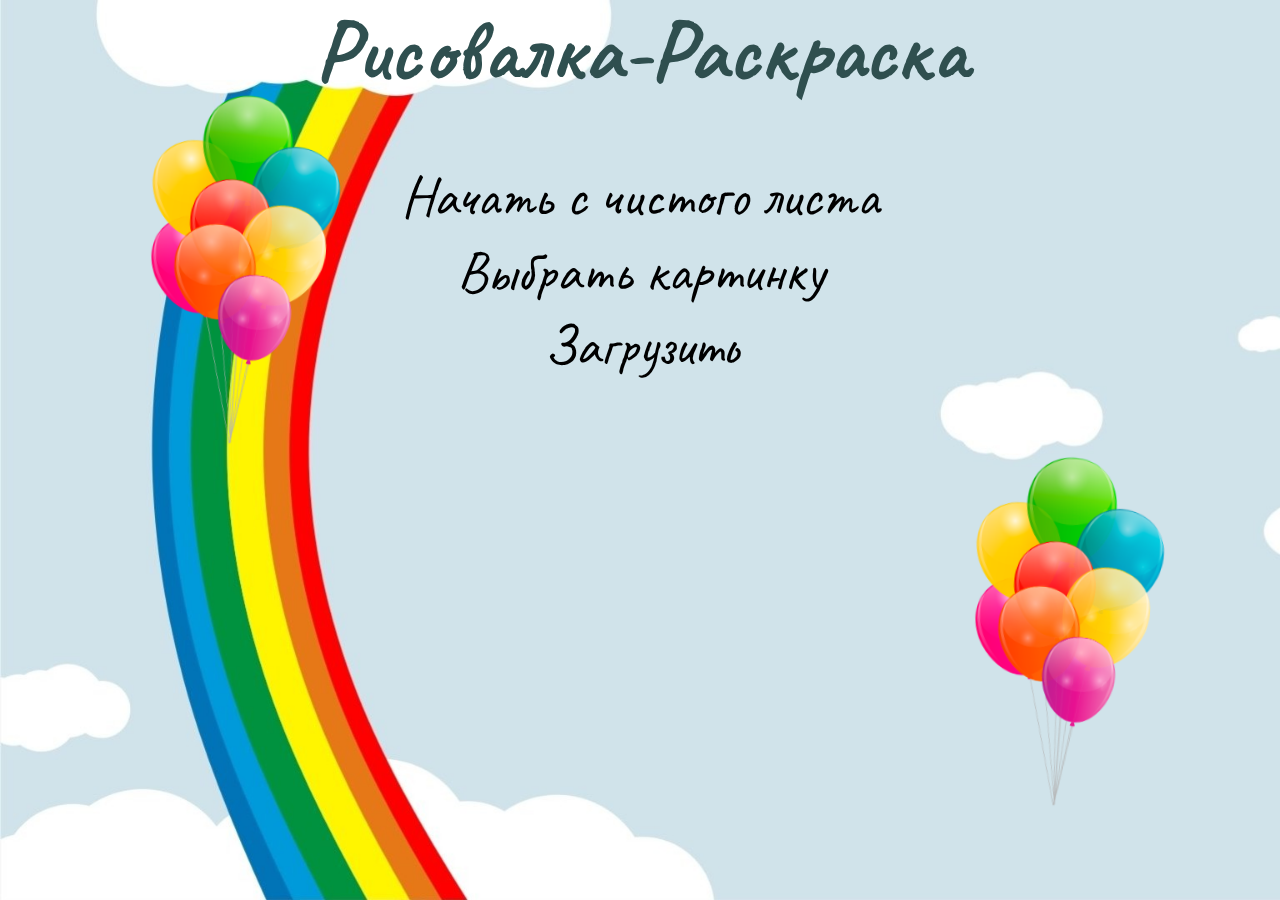
==== index.html @ acdff7d0 "first commit" ====
<!DOCTYPE html>
<html lang="en">
<head>
    <meta charset="UTF-8">
    <meta name="viewport" content="width=device-width, initial-scale=1.0">
    <meta http-equiv="X-UA-Compatible" content="ie=edge">
    <link rel="stylesheet" href="css/normalize.css">
    <link rel="stylesheet" href="css/style.css">
    <link rel="stylesheet" href="css/media.css">
    
    <link href="https://fonts.googleapis.com/css?family=Caveat:400,700&display=swap&subset=cyrillic" rel="stylesheet">
    <title>Раскраска</title>
    <script src="js/jquery-3.4.1.min.js"></script>
</head>
<body>
    <div class="main">
        <header>
            <h1>Рисовалка-Раскраска</h1>
        </header>
        <div id='IPage'>
            <!-- <p><span>Начать с чистого листа</span></p>
            <p><span>Выбрать картинку</span></p>
            <p><span>Загрузить</span></p> -->
        </div>
        <img src="img/vozdushnyye-shary.png"  alt="" id="ball1">
        <img src="img/vozdushnyye-shary.png"  alt="" id="ball2">

    </div>


    
    <script src="js/spa.js"></script>
    <script src="js/script.js"></script>
    <script src="js/ballAnim.js"></script>
</body>
</html>
---- css/style.css ----
html {
    font-size: 9px;
}
.main {
    width: 100vw;
    height: 100vh;
    background: url("../img/main_bg.jpg") no-repeat;
    background-size: cover;
    position: relative;
}
 h1 {
    font-family: 'Caveat', cursive;
    color: darkslategray;
    text-align: center;
    font-size: 87px;
    margin: 0;
    /* background-color: antiquewhite; */
}
.mainMenu {
    margin-top: 5%;
    font-family: 'Caveat', cursive;
    text-align: center;
}
.mainMenu span {
    display: inline-block;
    transition: transform 0.5s;
    font-size: 57px;
}
.mainMenu span:hover {
    transform: scale(1.2);
    cursor: pointer;
}
#ball1,#ball2{
    position: absolute;
    width: 200px;
    z-index: 1;
}
#ball1 {
    top: 10%;
    left: 10%;
}
#ball2 {
    bottom: 10%;
    right: 10%;
}
.canvas {
    position: relative;
    width: 60vw;
    height: 60vh;
    margin: 0 20% 0 15%;
    z-index: 5;
    background-color: white;
}
.canv {
    position: absolute;
    top: 0;
    left: 0;
    border: 1px solid black;
    width: 60vw;
    height: 60vh;
    margin: 0 auto;
}
.canv1 {
    position: absolute;
    top: 0;
    left: 0;
    border: 1px solid black;
    margin: 0 auto;
}
.rightPanel .selected {
    background:  url(../img/tb_72.png) dimgray;
}
.bottomPanel .selected {
    background:  url(../img/all-brushes.png) dimgray;
    background-size: cover;
}
.rightPanel {
    position: absolute;
    height: 60vh;
    right: -74px;
    border: 1px solid black;
    background-color: beige;
}
.rightPanel div {
    width: 72px;
    height: 72px;
    background: url("../img/tb_72.png");
}
.rightPanel div:hover {
    background:  url(../img/tb_72.png) dimgray;
    
}
.rightPanel .brushElem,
.rightPanel .brushElem:hover,
.rightPanel .brushElem:active {
    background-position: 70px -83px;
}
.rightPanel .coloring,
.rightPanel .coloring:hover,
.rightPanel .coloring:active {
    background-position: 66px -7px;
}
.bottomPanel {
    display: flex;
    flex-wrap: wrap;
    width: calc(60vw + 72px);
    position: absolute;
    bottom: -118px;
    border: 1px solid black;
    height: 13rem;
    background: beige;
}
.bottomPanel div {
    width: 5rem;
    height: 5rem;
    /* border: 1px solid black; */
    background: url("../img/all-brushes.png");
    background-size: cover;
}
.bottomPanel div:hover {
    background:  url(../img/all-brushes.png) dimgray;
    background-size: cover;
}
---- css/media.css ----
@media screen and (max-width: 1200px) {
    h1 {
        font-size: 65px;
    }
    .mainMenu {
        margin-top: 15%;
    }
    .mainMenu span {
        font-size: 47px;
    }
    #ball1,#ball2{
        width: 150px;
    }
}
@media screen and (max-width: 900px) {
    html {
        font-size: 6px;
    }
    h1 {
        font-size: 55px;
    }
    .mainMenu {
        margin-top: 25%;
    }
    .mainMenu span {
        font-size: 42px;
    }
    #ball1,#ball2{
        width: 120px;
    }
    .bottomPanel {
        bottom: -73px;
    }
    /* .canvas {
        width: 75vw;
        height: 70vh;
        margin: 0 20% 0 8%;
    }
    .canv {
        width: 75vw;
        height: 70vh;
    } */
}
@media screen and (max-width: 600px) {
    html {
        font-size: 6px;
    }
    h1 {
        font-size: 45px;
    }
    .mainMenu {
        margin-top: 35%;
    }
    .mainMenu span {
        font-size: 36px;
    }
    #ball1,#ball2{
        width: 100px;
    }
    .canvas {
        width: 75vw;
        height: 70vh;
        margin: 0 20% 0 8%;
    }
    .canv {
        width: 75vw;
        height: 70vh;
    }
    .rightPanel .selected {
        background:  url(../img/tb_36.png) dimgray;
    }
    .rightPanel div {
        width: 36px;
        height: 36px;
        background: url("../img/tb_36.png");
    }
    .rightPanel div:hover {
        background:  url(../img/tb_36.png) dimgray;
    }
    .rightPanel {
        height: 70vh;
        right: -38px;
    }
    .rightPanel .brushElem,
    .rightPanel .brushElem:hover,
    .rightPanel .brushElem:active {
        background-position: 35px -38px;
    }
    .rightPanel .coloring,
    .rightPanel .coloring:hover,
    .rightPanel .coloring:active {
        background-position: 35px -3px;
    }
    .bottomPanel {
        width: calc(75vw + 36px);
        bottom: -73px;
    }

}
@media screen and (max-width: 420px) {
    html {
        font-size: 6px;
    }
    h1 {
        font-size: 30px;
    }
    .mainMenu {
        margin-top: 40%;
    }
    .mainMenu span {
        font-size: 30px;
    }
    #ball1,#ball2{
        width: 70px;
    }
    .canvas {
        width: 75vw;
        height: 70vh;
        margin: 0 20% 0 8%;
    }
    .canv {
        width: 75vw;
        height: 70vh;
    }
    .rightPanel .selected {
        background:  url(../img/tb_36.png) dimgray;
    }
    .rightPanel div {
        width: 36px;
        height: 36px;
        background: url("../img/tb_36.png");
    }
    .rightPanel div:hover {
        background:  url(../img/tb_36.png) dimgray;
    }
    .rightPanel {
        height: 70vh;
        right: -38px;
    }
    .rightPanel .brushElem,
    .rightPanel .brushElem:hover,
    .rightPanel .brushElem:active {
        background-position: 35px -38px;
    }
    .rightPanel .coloring,
    .rightPanel .coloring:hover,
    .rightPanel .coloring:active {
        background-position: 35px -3px;
    }
    .bottomPanel {
        width: calc(75vw + 36px);
        bottom: -73px;
    }
}
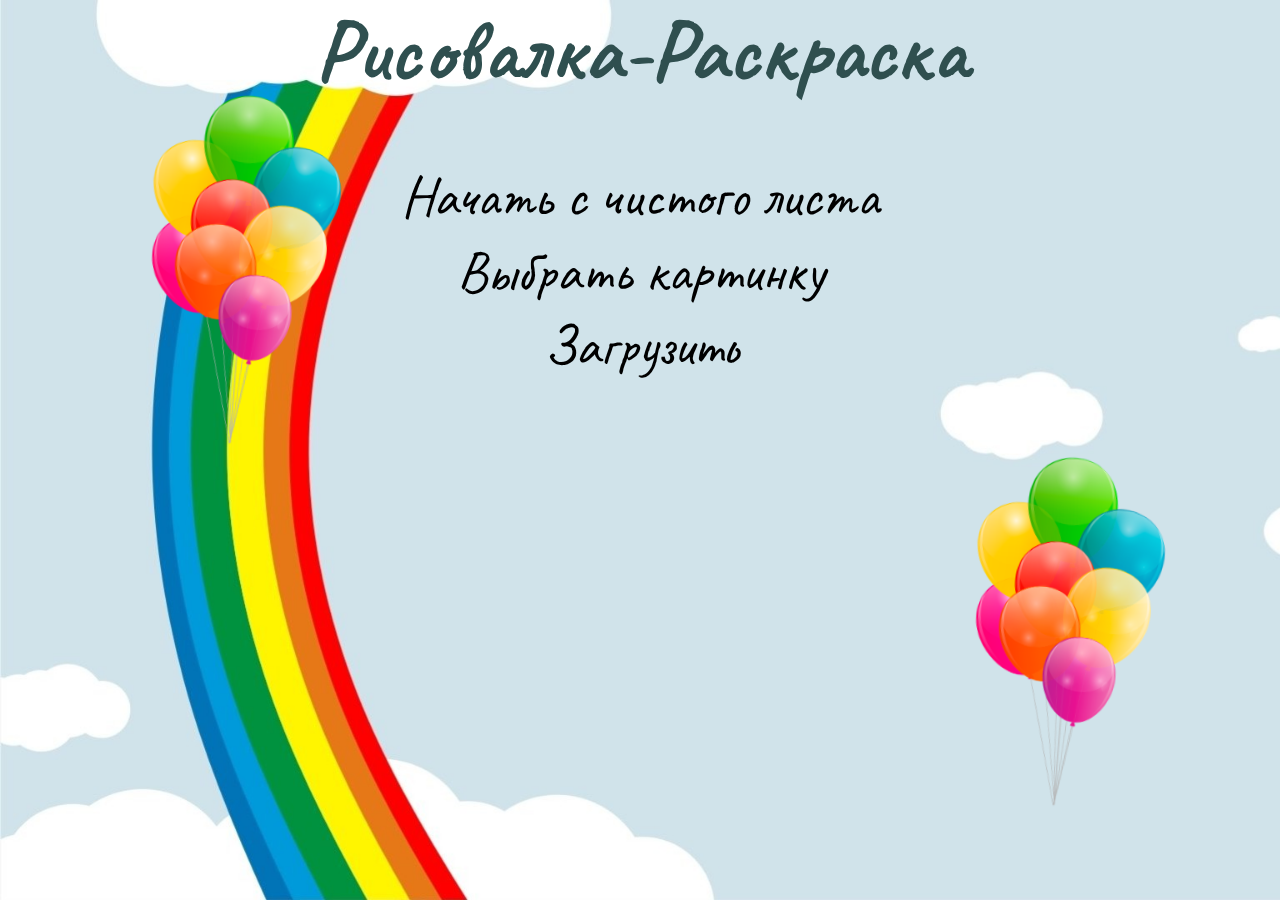
==== commit 1e5ba86a: "first commit" ====
--- a/index.html
+++ b/index.html
@@ -7,7 +7,7 @@
     <link rel="stylesheet" href="css/normalize.css">
     <link rel="stylesheet" href="css/style.css">
     <link rel="stylesheet" href="css/media.css">
-    
+    <link rel="shortcut icon" href="#">
     <link href="https://fonts.googleapis.com/css?family=Caveat:400,700&display=swap&subset=cyrillic" rel="stylesheet">
     <title>Раскраска</title>
     <script src="js/jquery-3.4.1.min.js"></script>
@@ -30,6 +30,9 @@
 
     
     <script src="js/spa.js"></script>
+    <script src="js/paintModel.js"></script>
+    <script src="js/paintView.js"></script>
+    <script src="js/paintController.js"></script>
     <script src="js/script.js"></script>
     <script src="js/ballAnim.js"></script>
 </body>
--- a/css/style.css
+++ b/css/style.css
@@ -15,6 +15,9 @@
     font-size: 87px;
     margin: 0;
     /* background-color: antiquewhite; */
+}
+#IPage {
+    margin-top: 2%;
 }
 .mainMenu {
     margin-top: 5%;
@@ -81,14 +84,48 @@
     border: 1px solid black;
     background-color: beige;
 }
-.rightPanel div {
+.rightPanel>div {
     width: 72px;
     height: 72px;
     background: url("../img/tb_72.png");
 }
-.rightPanel div:hover {
+.rightPanel>div:hover {
     background:  url(../img/tb_72.png) dimgray;
-    
+    border-radius: 15%;
+}
+.canvas .rightPanel .range {
+    background: none;
+    display: flex;
+}
+.canvas .rightPanel .range:hover {
+    background: dimgray;
+}
+.rangeItem {
+    width: 50px;
+    height: 50px;
+    border-radius: 50%;
+    background-color: greenyellow;
+    margin: auto;
+    text-align: center;
+    line-height: 5.3rem;
+    font-size: 3rem;
+    font-weight: bold;
+}
+.range input  {
+    display: none;
+    position: absolute;
+    top: 238px;
+    right: 15px;
+    width: 150px;
+    transform: rotate(270deg);
+}
+#hider {
+    position: absolute;
+    top: -9999px;
+    left: -9999px;
+}
+#hider:checked + .box  {
+    display: inline-block;
 }
 .rightPanel .brushElem,
 .rightPanel .brushElem:hover,
@@ -100,6 +137,21 @@
 .rightPanel .coloring:active {
     background-position: 66px -7px;
 }
+.rightPanel .clean,
+.rightPanel .clean:hover,
+.rightPanel .clean:active {
+    background-position: 68px -219px;
+}
+.rightPanel .cancel,
+.rightPanel .cancel:hover,
+.rightPanel .cancel:active {
+    background-position: 70px -361px;
+}
+.rightPanel .save,
+.rightPanel .save:hover,
+.rightPanel .save:active {
+    background-position:  70px -718px;
+}
 .bottomPanel {
     display: flex;
     flex-wrap: wrap;
@@ -109,6 +161,8 @@
     border: 1px solid black;
     height: 13rem;
     background: beige;
+    overflow-y: auto;
+    align-content: flex-start;
 }
 .bottomPanel div {
     width: 5rem;
@@ -120,4 +174,5 @@
 .bottomPanel div:hover {
     background:  url(../img/all-brushes.png) dimgray;
     background-size: cover;
+    border-radius: 15%;
 }--- a/css/media.css
+++ b/css/media.css
@@ -31,15 +31,6 @@
     .bottomPanel {
         bottom: -73px;
     }
-    /* .canvas {
-        width: 75vw;
-        height: 70vh;
-        margin: 0 20% 0 8%;
-    }
-    .canv {
-        width: 75vw;
-        height: 70vh;
-    } */
 }
 @media screen and (max-width: 600px) {
     html {
@@ -47,6 +38,9 @@
     }
     h1 {
         font-size: 45px;
+    }
+    #IPage {
+        margin-top: 5%;
     }
     .mainMenu {
         margin-top: 35%;
@@ -66,15 +60,23 @@
         width: 75vw;
         height: 70vh;
     }
+    .rangeItem {
+        width: 30px;
+        height: 30px;
+    }
+    .range input  {
+        right: -20px;
+        top: 115px;
+    }
     .rightPanel .selected {
         background:  url(../img/tb_36.png) dimgray;
     }
-    .rightPanel div {
+    .rightPanel>div {
         width: 36px;
         height: 36px;
         background: url("../img/tb_36.png");
     }
-    .rightPanel div:hover {
+    .rightPanel>div:hover {
         background:  url(../img/tb_36.png) dimgray;
     }
     .rightPanel {
@@ -91,6 +93,21 @@
     .rightPanel .coloring:active {
         background-position: 35px -3px;
     }
+    .rightPanel .clean,
+    .rightPanel .clean:hover,
+    .rightPanel .clean:active {
+        background-position: 35px -110px;
+    }
+    .rightPanel .cancel,
+    .rightPanel .cancel:hover,
+    .rightPanel .cancel:active {
+        background-position: 37px 286px;
+    }
+    .rightPanel .save,
+    .rightPanel .save:hover,
+    .rightPanel .save:active {
+        background-position:  37px -829px;
+    }
     .bottomPanel {
         width: calc(75vw + 36px);
         bottom: -73px;
@@ -103,6 +120,9 @@
     }
     h1 {
         font-size: 30px;
+    }
+    #IPage {
+        margin-top: 5%;
     }
     .mainMenu {
         margin-top: 40%;
@@ -122,15 +142,23 @@
         width: 75vw;
         height: 70vh;
     }
+    .rangeItem {
+        width: 30px;
+        height: 30px;
+    }
+    .range input  {
+        right: -20px;
+        top: 115px;
+    }
     .rightPanel .selected {
         background:  url(../img/tb_36.png) dimgray;
     }
-    .rightPanel div {
+    .rightPanel>div {
         width: 36px;
         height: 36px;
         background: url("../img/tb_36.png");
     }
-    .rightPanel div:hover {
+    .rightPanel>div:hover {
         background:  url(../img/tb_36.png) dimgray;
     }
     .rightPanel {
@@ -147,6 +175,21 @@
     .rightPanel .coloring:active {
         background-position: 35px -3px;
     }
+    .rightPanel .clean,
+    .rightPanel .clean:hover,
+    .rightPanel .clean:active {
+        background-position: 35px -110px;
+    }
+    .rightPanel .cancel,
+    .rightPanel .cancel:hover,
+    .rightPanel .cancel:active {
+        background-position: 37px 286px;
+    }
+    .rightPanel .save,
+    .rightPanel .save:hover,
+    .rightPanel .save:active {
+        background-position:  37px -829px;
+    }
     .bottomPanel {
         width: calc(75vw + 36px);
         bottom: -73px;
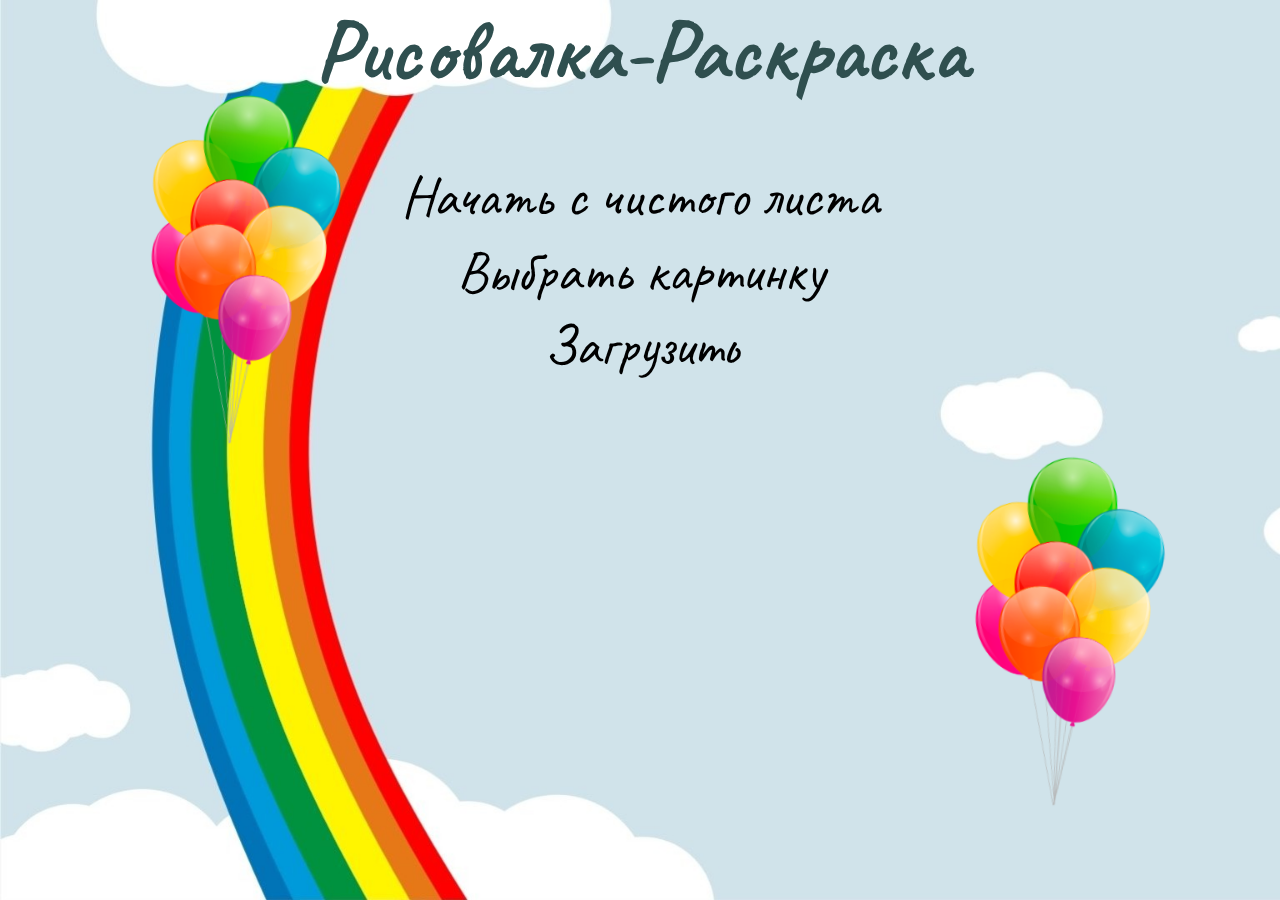
==== commit d20ea683: "2 commit" ====
--- a/index.html
+++ b/index.html
@@ -22,18 +22,20 @@
             <p><span>Выбрать картинку</span></p>
             <p><span>Загрузить</span></p> -->
         </div>
-        <img src="img/vozdushnyye-shary.png"  alt="" id="ball1">
-        <img src="img/vozdushnyye-shary.png"  alt="" id="ball2">
+        <img src="img/vozdushnyye-shary-min.png"  alt="" id="ball1">
+        <img src="img/vozdushnyye-shary-min.png"  alt="" id="ball2">
 
     </div>
 
 
     
-    <script src="js/spa.js"></script>
+    
     <script src="js/paintModel.js"></script>
     <script src="js/paintView.js"></script>
     <script src="js/paintController.js"></script>
+    <script src="js/sound.js"></script>
     <script src="js/script.js"></script>
     <script src="js/ballAnim.js"></script>
+    <script src="js/spa.js"></script>
 </body>
 </html>--- a/css/style.css
+++ b/css/style.css
@@ -1,5 +1,11 @@
 html {
     font-size: 9px;
+}
+.container {
+    position: absolute;
+    top: 0;
+    width: 100vw;
+    height: 100vh;
 }
 .main {
     width: 100vw;
@@ -48,9 +54,10 @@
 }
 .canvas {
     position: relative;
+    top: 20%;
     width: 60vw;
     height: 60vh;
-    margin: 0 20% 0 15%;
+    margin: 0 20% 0 17%;
     z-index: 5;
     background-color: white;
 }
@@ -72,10 +79,12 @@
 }
 .rightPanel .selected {
     background:  url(../img/tb_72.png) dimgray;
+    border-radius: 15%;
 }
 .bottomPanel .selected {
-    background:  url(../img/all-brushes.png) dimgray;
+    background:  url(../img/all-brushes-min.png) dimgray;
     background-size: cover;
+    border-radius: 15%;
 }
 .rightPanel {
     position: absolute;
@@ -168,11 +177,11 @@
     width: 5rem;
     height: 5rem;
     /* border: 1px solid black; */
-    background: url("../img/all-brushes.png");
+    background: url("../img/all-brushes-min.png");
     background-size: cover;
 }
 .bottomPanel div:hover {
-    background:  url(../img/all-brushes.png) dimgray;
+    background:  url(../img/all-brushes-min.png) dimgray;
     background-size: cover;
     border-radius: 15%;
 }--- a/css/media.css
+++ b/css/media.css
@@ -19,6 +19,9 @@
     h1 {
         font-size: 55px;
     }
+    .canvas {
+        top: 15%;
+    }
     .mainMenu {
         margin-top: 25%;
     }
@@ -52,6 +55,7 @@
         width: 100px;
     }
     .canvas {
+        top: 10%;
         width: 75vw;
         height: 70vh;
         margin: 0 20% 0 8%;
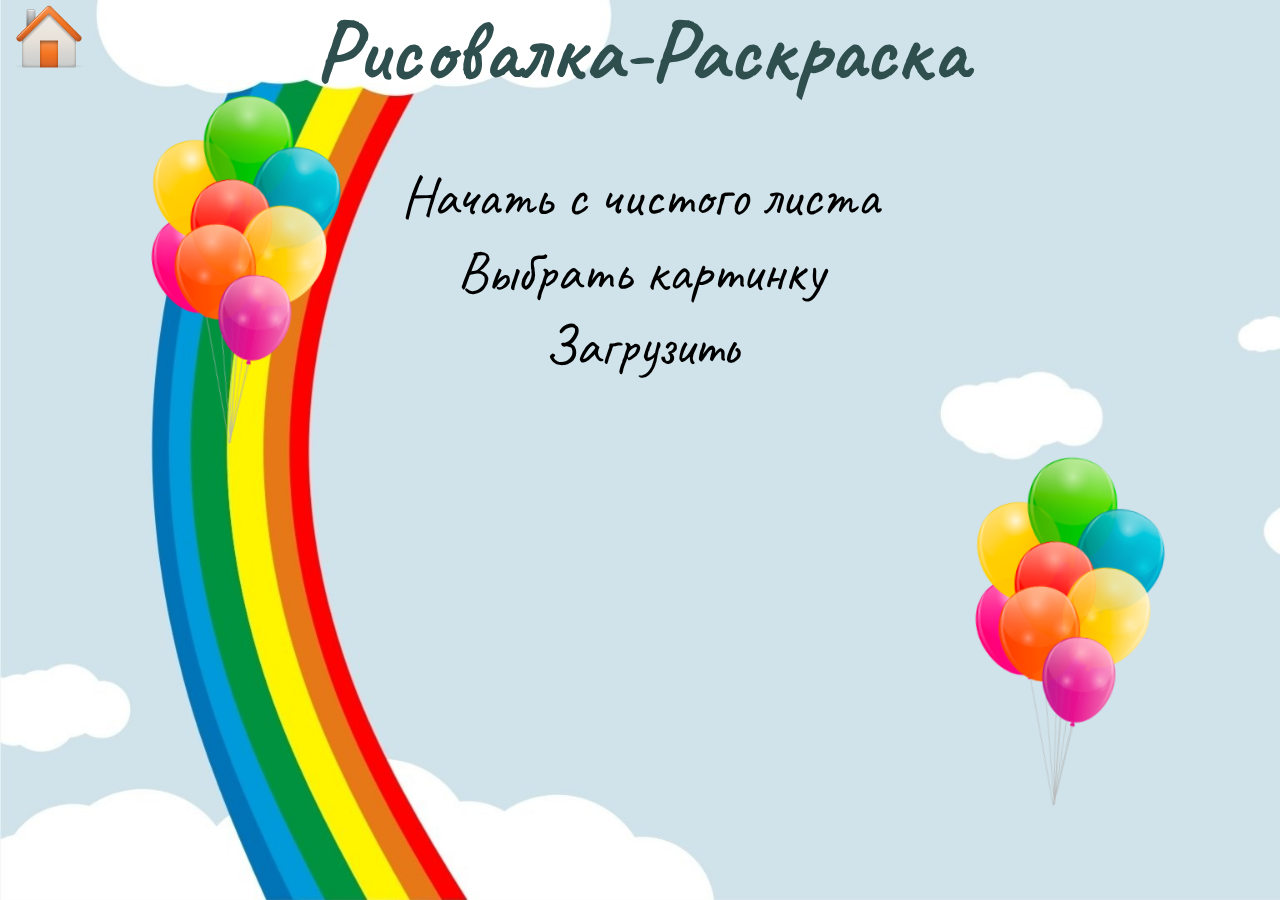
==== commit 918802c2: "4 commit" ====
--- a/index.html
+++ b/index.html
@@ -12,9 +12,11 @@
     <title>Раскраска</title>
     <script src="js/jquery-3.4.1.min.js"></script>
 </head>
+
 <body>
     <div class="main">
         <header>
+            <img src="icon/home.png" alt="" id="Home" onclick="switchToMainPage()">
             <h1>Рисовалка-Раскраска</h1>
         </header>
         <div id='IPage'>
@@ -22,14 +24,15 @@
             <p><span>Выбрать картинку</span></p>
             <p><span>Загрузить</span></p> -->
         </div>
-        <img src="img/vozdushnyye-shary-min.png"  alt="" id="ball1">
-        <img src="img/vozdushnyye-shary-min.png"  alt="" id="ball2">
+        <img src="img/vozdushnyye-shary-min.png" alt="" id="ball1">
+        <img src="img/vozdushnyye-shary-min.png" alt="" id="ball2">
 
     </div>
 
 
-    
-    
+
+    <script src="js/slider.js"></script>
+    <script src="js/locStorage.js"></script>
     <script src="js/paintModel.js"></script>
     <script src="js/paintView.js"></script>
     <script src="js/paintController.js"></script>
@@ -38,4 +41,5 @@
     <script src="js/ballAnim.js"></script>
     <script src="js/spa.js"></script>
 </body>
+
 </html>--- a/css/style.css
+++ b/css/style.css
@@ -6,6 +6,16 @@
     top: 0;
     width: 100vw;
     height: 100vh;
+    z-index: 3;
+}
+.bgLayer {
+    position: absolute;
+    width: 100vw;
+    height: 100vh;
+    display: none;
+    background: #000;
+    opacity: 0.5;
+    z-index: 9;
 }
 .main {
     width: 100vw;
@@ -20,10 +30,68 @@
     text-align: center;
     font-size: 87px;
     margin: 0;
-    /* background-color: antiquewhite; */
+}
+.saveWindow {
+    width: 30vw;
+    height: 70vh;
+    top: -999px;
+    left: 33%;
+    position: absolute;
+    display: block;
+    background: lightyellow;
+    border-radius: 10%;
+    z-index: 10;
+    transform: translateZ(0);
+    transition-duration: 1s;
+}
+.saveWindow h2 {
+    padding: 1rem;
+    font-size: 3rem;
+    text-align: center;
+}
+.saveWindow .text {
+    width: 50%;
+    height: 5%;
+    display: block;
+    margin: 0 auto;
+    font-size: initial;
+}
+.saveWindow .save {
+    display: block;
+    margin: 0 auto;
+    margin-top: 8%;
+    width: 15rem;
+    height: 4rem;
+    font-size: 2rem;
+}
+.cross {
+    font-size: 3rem;
+    position: absolute;
+    right: 5%;
+    top: 3%;
+    cursor: pointer;
+}
+.cross:hover {
+    transform: scale(1.3) translateZ(0) rotate(180deg);
+    transition-duration: 0.5s;
+    color: red;
+}
+#Home {
+    position: absolute;
+    width: 8rem;
+    left: 1%;
+    cursor: pointer;
+    z-index: 16;
+}
+#Home:hover {
+    transform: scale(1.2) rotate(360deg) translateZ(0);
+    transition-duration: 0.5s;
 }
 #IPage {
     margin-top: 2%;
+}
+#Canvas {
+    transform: translateZ(0);
 }
 .mainMenu {
     margin-top: 5%;
@@ -61,6 +129,7 @@
     z-index: 5;
     background-color: white;
 }
+
 .canv {
     position: absolute;
     top: 0;
@@ -76,6 +145,8 @@
     left: 0;
     border: 1px solid black;
     margin: 0 auto;
+    width: 100%;
+    height: 100%;
 }
 .rightPanel .selected {
     background:  url(../img/tb_72.png) dimgray;
@@ -92,6 +163,7 @@
     right: -74px;
     border: 1px solid black;
     background-color: beige;
+    z-index: 4;
 }
 .rightPanel>div {
     width: 72px;
@@ -151,10 +223,15 @@
 .rightPanel .clean:active {
     background-position: 68px -219px;
 }
-.rightPanel .cancel,
-.rightPanel .cancel:hover,
-.rightPanel .cancel:active {
+.rightPanel .prevStep,
+.rightPanel .prevStep:hover,
+.rightPanel .prevStep:active {
     background-position: 70px -361px;
+}
+.rightPanel .nextStep,
+.rightPanel .nextStep:hover,
+.rightPanel .nextStep:active {
+    background-position: 70px -433px;
 }
 .rightPanel .save,
 .rightPanel .save:hover,
@@ -172,6 +249,7 @@
     background: beige;
     overflow-y: auto;
     align-content: flex-start;
+    z-index: 4;
 }
 .bottomPanel div {
     width: 5rem;
@@ -184,4 +262,72 @@
     background:  url(../img/all-brushes-min.png) dimgray;
     background-size: cover;
     border-radius: 15%;
+}
+.slider {
+    position: relative;
+    overflow: hidden;
+    width: 60vw;
+    height: 60vh;
+    margin: 0 auto;
+    background-color: white;
+    z-index: 5;
+}
+.slider__wrapper {
+    display: flex;
+    transition: transform 0.6s ease;
+    height: 100%;
+}
+.slider__item {
+    flex: 0 0 100%;
+    max-width: 100%;
+    display: flex;
+}
+.slider__control {
+    position: absolute;
+    top: 50%;
+    display: flex;
+    align-items: center;
+    justify-content: center;
+    width: 40px;
+    color: #fff;
+    text-align: center;
+    opacity: 0.5;
+    height: 50px;
+    transform: translateY(-50%);
+    background: rgba(0, 0, 0, .5);
+}
+.slider__control:hover,
+.slider__control:focus {
+    color: #fff;
+    text-decoration: none;
+    outline: 0;
+    opacity: .9;
+}
+.slider__control_left {
+    left: 0;
+}
+.slider__control_right {
+    right: 0;
+}
+.slider__control::before {
+    content: '';
+    display: inline-block;
+    width: 20px;
+    height: 20px;
+    background: transparent no-repeat center center;
+    background-size: 100% 100%;
+}
+.slider__control_left::before {
+    background-image: url("data:image/svg+xml;charset=utf8,%3Csvg xmlns='http://www.w3.org/2000/svg' fill='%23fff' viewBox='0 0 8 8'%3E%3Cpath d='M5.25 0l-4 4 4 4 1.5-1.5-2.5-2.5 2.5-2.5-1.5-1.5z'/%3E%3C/svg%3E");
+}
+.slider__control_right::before {
+    background-image: url("data:image/svg+xml;charset=utf8,%3Csvg xmlns='http://www.w3.org/2000/svg' fill='%23fff' viewBox='0 0 8 8'%3E%3Cpath d='M2.75 0l-1.5 1.5 2.5 2.5-2.5 2.5 1.5 1.5 4-4-4-4z'/%3E%3C/svg%3E");
+}
+.slider__item>img {
+    line-height: 250px;
+    font-size: 100px;
+    text-align: center;
+    max-width: 100%;
+    margin: auto;
+    display: block;
 }--- a/css/media.css
+++ b/css/media.css
@@ -19,6 +19,9 @@
     h1 {
         font-size: 55px;
     }
+    #IPage {
+        margin-top: 15%;
+    }
     .canvas {
         top: 15%;
     }
@@ -32,7 +35,12 @@
         width: 120px;
     }
     .bottomPanel {
-        bottom: -73px;
+        bottom: -80px;
+    }
+    .saveWindow {
+        width: 72vw;
+        height: 45vh;
+        left: 11%;
     }
 }
 @media screen and (max-width: 600px) {
@@ -43,7 +51,7 @@
         font-size: 45px;
     }
     #IPage {
-        margin-top: 5%;
+        margin-top: 12%;
     }
     .mainMenu {
         margin-top: 35%;
@@ -59,6 +67,10 @@
         width: 75vw;
         height: 70vh;
         margin: 0 20% 0 8%;
+    }
+    .slider {
+        width: 75vw;
+        height: 70vh;
     }
     .canv {
         width: 75vw;
@@ -114,7 +126,12 @@
     }
     .bottomPanel {
         width: calc(75vw + 36px);
-        bottom: -73px;
+        bottom: -80px;
+    }
+    .saveWindow {
+        width: 72vw;
+        height: 45vh;
+        left: 11%;
     }
 
 }
@@ -126,7 +143,7 @@
         font-size: 30px;
     }
     #IPage {
-        margin-top: 5%;
+        margin-top: 10%;
     }
     .mainMenu {
         margin-top: 40%;
@@ -189,13 +206,33 @@
     .rightPanel .cancel:active {
         background-position: 37px 286px;
     }
-    .rightPanel .save,
-    .rightPanel .save:hover,
-    .rightPanel .save:active {
-        background-position:  37px -829px;
+    .rightPanel .prevStep,
+    .rightPanel .prevStep:hover,
+    .rightPanel .prevStep:active {
+        background-position:  254px -181px;
+    }
+    .rightPanel .prevStep,
+    .rightPanel .prevStep:hover,
+    .rightPanel .prevStep:active {
+        background-position:  254px -181px;
+    }
+    .rightPanel .nextStep,
+    .rightPanel .nextStep:hover,
+    .rightPanel .nextStep:active {
+        background-position:  254px 251px;
+    }
+    .rightPanel .nextStep,
+    .rightPanel .nextStep:hover,
+    .rightPanel .nextStep:active {
+        background-position:  254px 251px;
     }
     .bottomPanel {
         width: calc(75vw + 36px);
-        bottom: -73px;
+        bottom: -80px;
+    }
+    .saveWindow {
+        width: 72vw;
+        height: 45vh;
+        left: 11%;
     }
 }